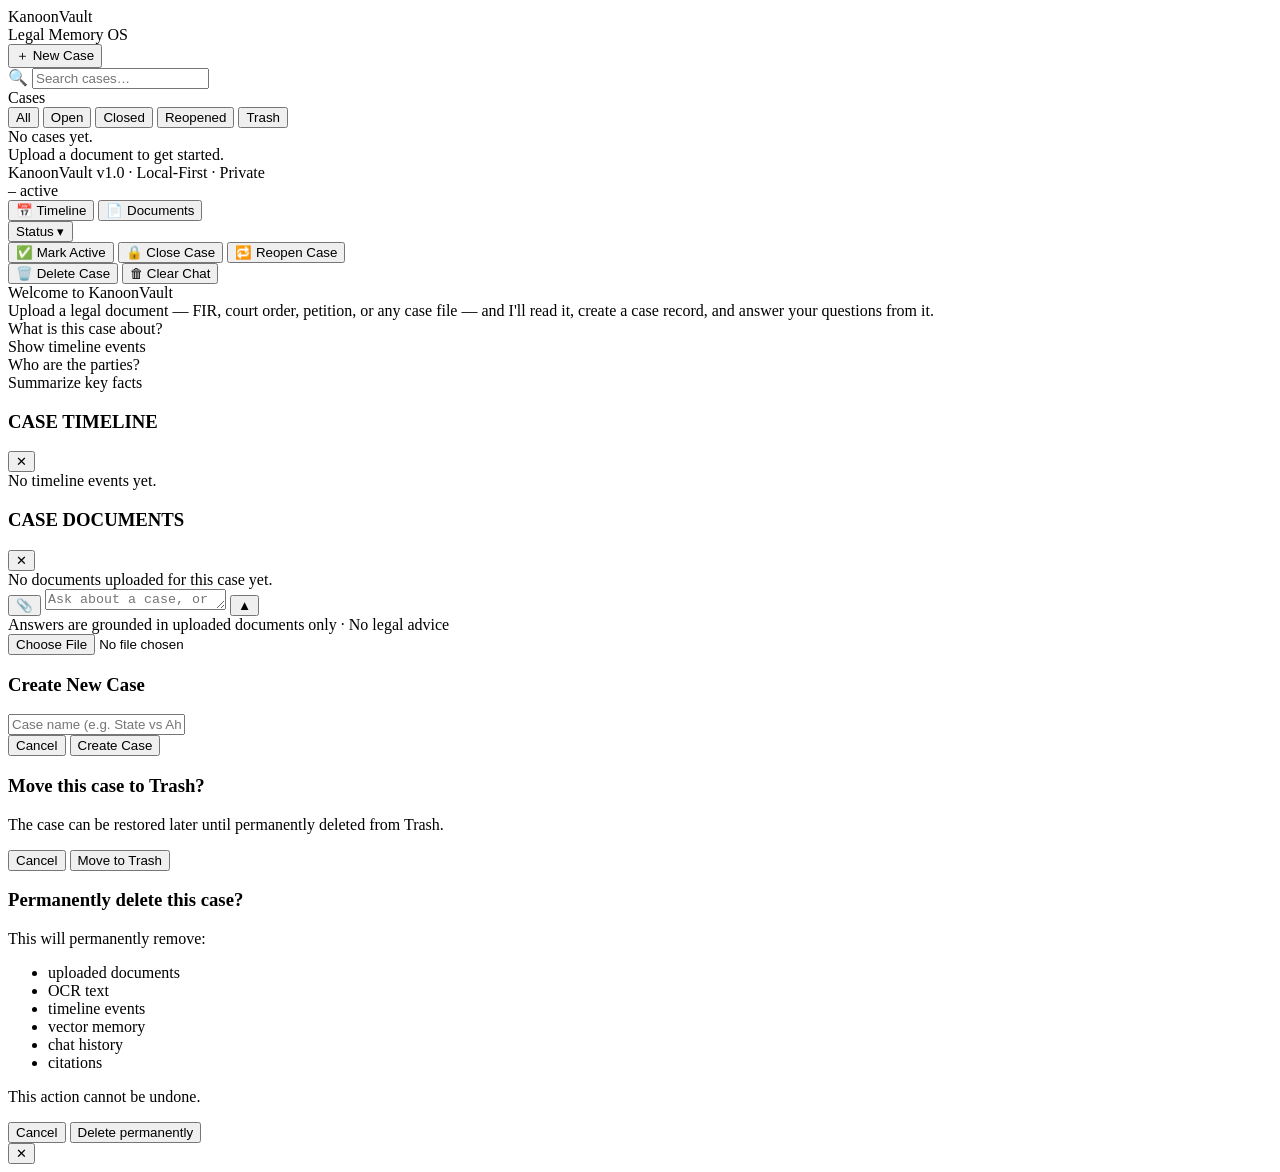
==== frontend/index.html @ 6e597f75 "chore: setup project structure, templates, and core services" ====
<!DOCTYPE html>
<html lang="en">

<head>
  <meta charset="UTF-8" />
  <meta name="viewport" content="width=device-width, initial-scale=1.0" />
  <title>KanoonVault – Legal Memory OS</title>
  <meta name="description"
    content="A ChatGPT-like interface for legal cases and documents. Upload FIRs, court orders and ask questions – AI answers from your case memory only." />
  <link rel="stylesheet" href="/static/style.css" />
</head>

<body>

  <div id="app">

    <!-- ── HEADER ──────────────────────────────────────────────────────────── -->
    <header id="header">
      <div class="logo-icon"></div>
      <div>
        <div class="logo-text">KanoonVault</div>
        <div class="logo-tagline">Legal Memory OS</div>
      </div>
    </header>

    <!-- ── SIDEBAR ─────────────────────────────────────────────────────────── -->
    <aside id="sidebar">

      <button id="btn-new-case">＋ New Case</button>

      <!-- Search -->
      <div id="sidebar-search-wrap">
        <span class="search-icon">🔍</span>
        <input type="text" id="sidebar-search" placeholder="Search cases…" autocomplete="off" />
      </div>

      <div class="sidebar-section-title">Cases</div>
      <!-- Status filter tabs -->
      <div id="status-tabs">
        <button type="button" class="status-tab active" data-filter="all">All</button>
        <button type="button" class="status-tab" data-filter="active">Open</button>
        <button type="button" class="status-tab" data-filter="closed">Closed</button>
        <button type="button" class="status-tab" data-filter="reopened">Reopened</button>
        <button type="button" class="status-tab status-tab-trash" data-filter="trash">Trash</button>
      </div>

      <div id="cases-list">
        <div class="empty-cases">No cases yet.<br />Upload a document to get started.</div>
      </div>

      <div id="sidebar-footer">KanoonVault v1.0 · Local-First · Private</div>
    </aside>

    <!-- ── MAIN CHAT AREA ───────────────────────────────────────────────────── -->
    <main id="chat-area">

      <!-- Active case banner -->
      <div id="case-banner">
        <div class="banner-left">
          <span class="banner-case-name" id="banner-name">–</span>
          <span id="banner-status-badge" class="case-badge badge-active">active</span>
        </div>
        <div class="banner-actions">
          <button id="btn-view-timeline" class="banner-btn">📅 Timeline</button>
          <button id="btn-view-documents" class="banner-btn">📄 Documents</button>
          <div class="banner-status-menu">
            <button id="btn-status-menu" class="banner-btn">Status ▾</button>
            <div id="status-dropdown" class="status-dropdown hidden">
              <button class="status-option" data-status="active">✅ Mark Active</button>
              <button class="status-option" data-status="closed">🔒 Close Case</button>
              <button class="status-option" data-status="reopened">🔁 Reopen Case</button>
            </div>
          </div>
          <button id="btn-delete-case" type="button" class="banner-btn banner-btn-danger">🗑️ Delete Case</button>
          <button id="btn-clear-chat" class="banner-btn">🗑 Clear Chat</button>
        </div>
      </div>

      <!-- Messages -->
      <div id="messages">
        <div id="welcome-screen">
          <div class="welcome-logo"></div>
          <div class="welcome-title">Welcome to KanoonVault</div>
          <div class="welcome-sub">
            Upload a legal document — FIR, court order, petition, or any case file —
            and I'll read it, create a case record, and answer your questions from it.
          </div>
          <div class="welcome-chips">
            <div class="chip" data-prompt="What is this case about?">What is this case about?</div>
            <div class="chip" data-prompt="List all timeline events from this document">Show timeline events</div>
            <div class="chip" data-prompt="Who are the parties involved?">Who are the parties?</div>
            <div class="chip" data-prompt="Summarize the key facts">Summarize key facts</div>
          </div>
        </div>
      </div>

      <!-- Timeline panel (slides in from right) -->
      <div id="timeline-panel">
        <div class="timeline-header">
          <h3>CASE TIMELINE</h3>
          <button type="button" id="btn-close-timeline">✕</button>
        </div>
        <div id="timeline-events">
          <div class="no-events">No timeline events yet.</div>
        </div>
      </div>

      <div id="documents-panel">
        <div class="documents-header">
          <h3>CASE DOCUMENTS</h3>
          <button id="btn-close-documents">✕</button>
        </div>
        <div id="documents-list-wrap">
          <div id="documents-list" class="documents-list"></div>
          <div id="documents-empty" class="no-documents">No documents uploaded for this case yet.</div>
        </div>
      </div>

      <!-- Input -->
      <div id="input-area">
        <div id="input-form">
          <button id="btn-upload" title="Upload document (PDF, image, text)">📎</button>
          <textarea id="chat-input" rows="1" placeholder="Ask about a case, or upload a document to begin…"
            autocomplete="off"></textarea>
          <button id="btn-send" title="Send">▲</button>
        </div>
        <div class="input-hint">Answers are grounded in uploaded documents only · No legal advice</div>
      </div>

      <!-- Hidden file input -->
      <input type="file" id="file-input" accept=".pdf,.jpg,.jpeg,.png,.bmp,.tiff,.webp,.txt" />
    </main>

  </div>

  <!-- ── NEW CASE MODAL ──────────────────────────────────────────────────────── -->
  <div id="modal-overlay">
    <div class="modal">
      <h3>Create New Case</h3>
      <input type="text" id="modal-case-name" placeholder="Case name (e.g. State vs Ahmed)" maxlength="100" />
      <div class="modal-actions">
        <button class="btn-secondary" id="btn-modal-cancel">Cancel</button>
        <button class="btn-primary" id="btn-modal-create">Create Case</button>
      </div>
    </div>
  </div>

  <!-- ── MOVE TO TRASH (soft delete) ─────────────────────────────────────────── -->
  <div id="delete-modal-overlay">
    <div class="modal modal-soft-trash">
      <h3>Move this case to Trash?</h3>
      <p class="delete-case-soft-lead">
        The case can be restored later until permanently deleted from Trash.
      </p>
      <div class="modal-actions">
        <button type="button" class="btn-secondary" id="btn-delete-modal-cancel">Cancel</button>
        <button type="button" class="btn-soft-trash" id="btn-delete-modal-confirm">Move to Trash</button>
      </div>
    </div>
  </div>

  <!-- ── PERMANENT DELETE (from Trash) ───────────────────────────────────────── -->
  <div id="permanent-delete-modal-overlay">
    <div class="modal modal-danger">
      <h3>Permanently delete this case?</h3>
      <div class="delete-case-warning">
        <p>This will permanently remove:</p>
        <ul>
          <li>uploaded documents</li>
          <li>OCR text</li>
          <li>timeline events</li>
          <li>vector memory</li>
          <li>chat history</li>
          <li>citations</li>
        </ul>
        <p class="delete-case-irreversible">This action cannot be undone.</p>
      </div>
      <div class="modal-actions">
        <button type="button" class="btn-secondary" id="btn-permanent-modal-cancel">Cancel</button>
        <button type="button" class="btn-danger" id="btn-permanent-modal-confirm">Delete permanently</button>
      </div>
    </div>
  </div>

  <!-- ── DOCUMENT PREVIEW (images / text) ────────────────────────────────────── -->
  <div id="preview-modal-overlay">
    <div class="preview-modal">
      <div class="preview-modal-toolbar">
        <span id="preview-modal-title" class="preview-modal-title"></span>
        <button type="button" id="btn-close-preview" class="preview-close">✕</button>
      </div>
      <div id="preview-modal-body" class="preview-modal-body"></div>
    </div>
  </div>

  <div id="toast" class="toast hidden" role="status"></div>

  <script src="/static/app.js"></script>
</body>

</html>
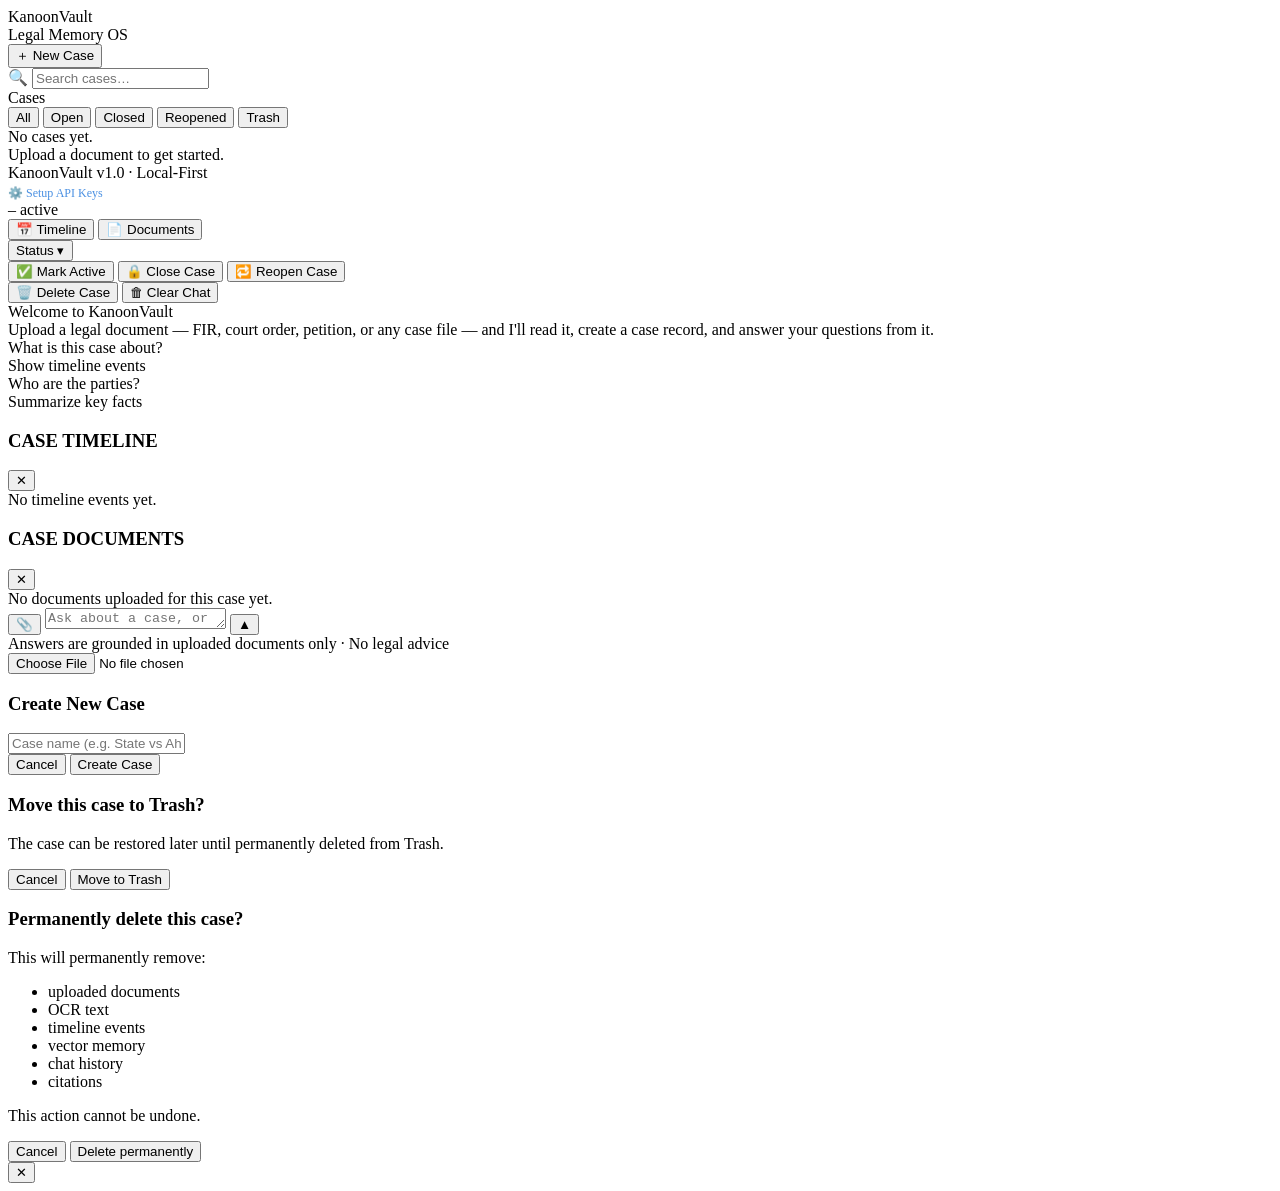
==== commit a3580d57: "Update KanoonVault" ====
--- a/frontend/index.html
+++ b/frontend/index.html
@@ -48,7 +48,12 @@
         <div class="empty-cases">No cases yet.<br />Upload a document to get started.</div>
       </div>
 
-      <div id="sidebar-footer">KanoonVault v1.0 · Local-First · Private</div>
+      <div id="sidebar-footer">
+        <div>KanoonVault v1.0 · Local-First</div>
+        <a href="/static/setup.html"
+          style="color: #4a90e2; font-size: 12px; text-decoration: none; display: inline-block; margin-top: 4px;">⚙️
+          Setup API Keys</a>
+      </div>
     </aside>
 
     <!-- ── MAIN CHAT AREA ───────────────────────────────────────────────────── -->
@@ -195,7 +200,54 @@
 
   <div id="toast" class="toast hidden" role="status"></div>
 
-  <script src="/static/app.js"></script>
+  <script>
+    // Check if first-run setup is complete
+    async function checkSetupAndInitialize() {
+      try {
+        // First check if setup/storage is complete
+        const storageResponse = await fetch('/api/setup/storage-location');
+        const storageData = await storageResponse.json();
+
+        if (!storageData.first_run_complete) {
+          // First-run setup not complete
+          console.log('[Setup] First-run setup not complete, redirecting to welcome');
+          window.location.href = '/static/welcome.html';
+          return;
+        }
+
+        // Then check if API key is configured
+        const keyResponse = await fetch('/api/setup/status');
+        const keyData = await keyResponse.json();
+
+        if (!keyData.setup_complete) {
+          // API key not configured
+          console.log('[Setup] API key not configured, redirecting to setup');
+          window.location.href = '/static/setup.html';
+          return;
+        }
+
+        // All setup complete, load the main app
+        console.log('[Setup] All setup complete, loading main app');
+        loadMainApp();
+      } catch (error) {
+        console.error('[Setup] Error checking setup status:', error);
+        // If we can't check, assume setup is needed to be safe
+        // But give a moment for the server to be ready
+        console.log('[Setup] Could not check status, retrying...');
+        setTimeout(checkSetupAndInitialize, 1000);
+      }
+    }
+
+    function loadMainApp() {
+      // Load the main app script
+      const script = document.createElement('script');
+      script.src = '/static/app.js';
+      document.body.appendChild(script);
+    }
+
+    // Start the setup check
+    checkSetupAndInitialize();
+  </script>
 </body>
 
 </html>
